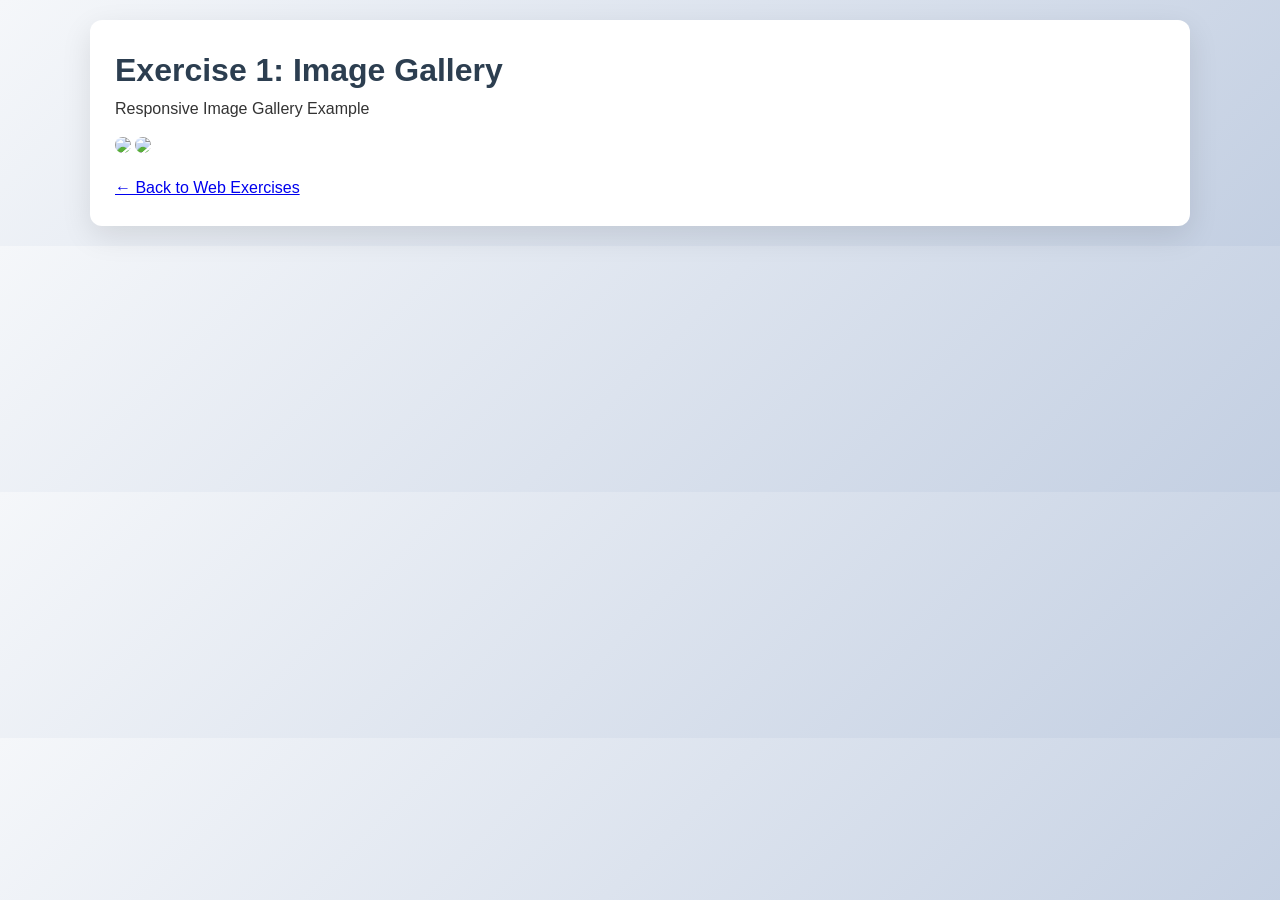
==== image.html @ 053f59c1 "Create image.html" ====
<!DOCTYPE html>
<html lang="en">
<head>
    <meta charset="UTF-8">
    <meta name="viewport" content="width=device-width, initial-scale=1.0">
    <title>1. Image Gallery</title>
    <link rel="stylesheet" href="styles.css">
</head>
<body>
    <div class="container">
        <h1>Exercise 1: Image Gallery</h1>
        <p>Responsive Image Gallery Example</p>
        <img src="https://via.placeholder.com/800x400/3498db/fff?text=Beautiful+Nature" style="width:100%;border-radius:12px;margin:15px 0;">
        <img src="https://via.placeholder.com/800x400/e74c3c/fff?text=Modern+City" style="width:100%;border-radius:12px;margin:15px 0;">
        <p><a href="workinwebprogramming.html">← Back to Web Exercises</a></p>
    </div>
</body>
</html>
---- styles.css ----
* {
    margin: 0;
    padding: 0;
    box-sizing: border-box;
}

body {
    font-family: 'Segoe UI', Tahoma, Geneva, Verdana, sans-serif;
    line-height: 1.6;
    color: #333;
    background: linear-gradient(135deg, #f5f7fa, #c3cfe2);
}

.container {
    max-width: 1100px;
    margin: 0 auto;
    padding: 25px;
    background: white;
    border-radius: 12px;
    box-shadow: 0 10px 30px rgba(0,0,0,0.1);
    margin-top: 20px;
    margin-bottom: 20px;
}

header {
    background: linear-gradient(135deg, #2c3e50, #3498db);
    color: white;
    padding: 35px 0;
    text-align: center;
    border-radius: 0 0 15px 15px;
}

nav a {
    color: white;
    text-decoration: none;
    margin: 0 18px;
    font-weight: bold;
    transition: 0.3s;
}

nav a:hover {
    color: #ffd700;
    transform: scale(1.1);
}

h1, h2 {
    color: #2c3e50;
}

.exercise-list li {
    background: white;
    margin: 18px 0;
    padding: 22px;
    border-radius: 12px;
    box-shadow: 0 5px 15px rgba(0,0,0,0.08);
    transition: 0.3s;
}

.exercise-list li:hover {
    transform: translateY(-8px);
    box-shadow: 0 15px 25px rgba(0,0,0,0.15);
}

.exercise-list a {
    color: #2980b9;
    text-decoration: none;
    font-size: 1.15em;
    font-weight: 600;
}

footer {
    background: #2c3e50;
    color: white;
    text-align: center;
    padding: 25px;
    margin-top: 40px;
    border-radius: 12px 12px 0 0;
}
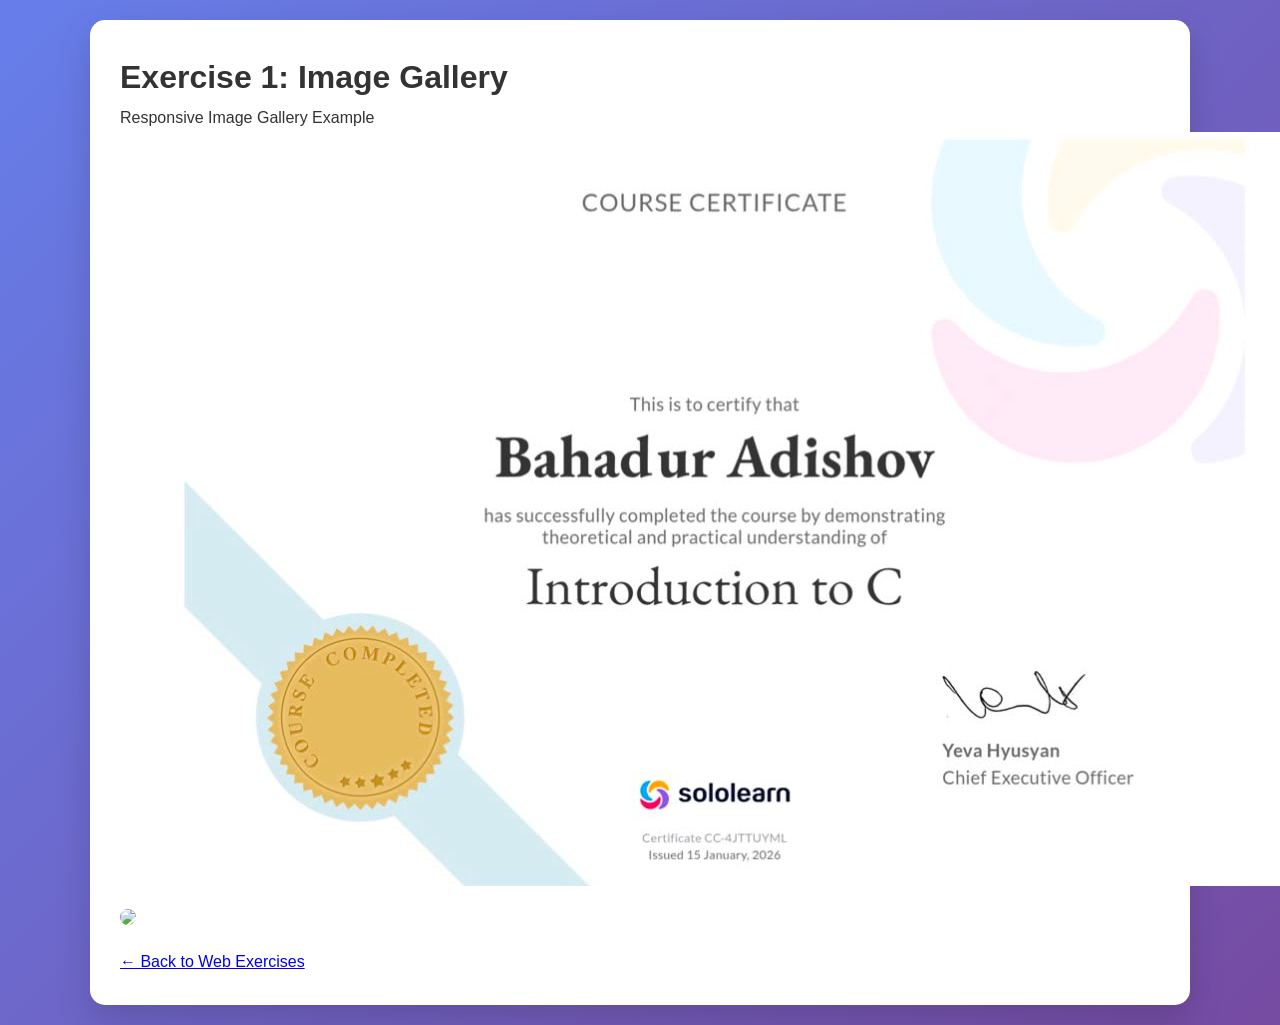
==== commit 71832a3e: "Update image.html" ====
--- a/image.html
+++ b/image.html
@@ -10,7 +10,7 @@
     <div class="container">
         <h1>Exercise 1: Image Gallery</h1>
         <p>Responsive Image Gallery Example</p>
-        <img src="https://via.placeholder.com/800x400/3498db/fff?text=Beautiful+Nature" style="width:100%;border-radius:12px;margin:15px 0;">
+        <img src="my-photo.jpg.jpeg">
         <img src="https://via.placeholder.com/800x400/e74c3c/fff?text=Modern+City" style="width:100%;border-radius:12px;margin:15px 0;">
         <p><a href="workinwebprogramming.html">← Back to Web Exercises</a></p>
     </div>
--- a/styles.css
+++ b/styles.css
@@ -6,20 +6,18 @@
 
 body {
     font-family: 'Segoe UI', Tahoma, Geneva, Verdana, sans-serif;
-    line-height: 1.6;
+    line-height: 1.7;
     color: #333;
-    background: linear-gradient(135deg, #f5f7fa, #c3cfe2);
+    background: linear-gradient(135deg, #667eea 0%, #764ba2 100%);
 }
 
 .container {
     max-width: 1100px;
-    margin: 0 auto;
-    padding: 25px;
+    margin: 20px auto;
+    padding: 30px;
     background: white;
-    border-radius: 12px;
-    box-shadow: 0 10px 30px rgba(0,0,0,0.1);
-    margin-top: 20px;
-    margin-bottom: 20px;
+    border-radius: 15px;
+    box-shadow: 0 15px 35px rgba(0,0,0,0.15);
 }
 
 header {
@@ -27,7 +25,16 @@
     color: white;
     padding: 35px 0;
     text-align: center;
-    border-radius: 0 0 15px 15px;
+    border-radius: 0 0 20px 20px;
+}
+
+header h1 {
+    margin-bottom: 12px;
+    font-size: 2.2em;
+}
+
+nav {
+    margin-top: 15px;
 }
 
 nav a {
@@ -35,44 +42,44 @@
     text-decoration: none;
     margin: 0 18px;
     font-weight: bold;
-    transition: 0.3s;
+    font-size: 1.1em;
+    padding: 8px 16px;
+    border-radius: 8px;
+    transition: all 0.3s;
+    display: inline-block;
 }
 
 nav a:hover {
+    background-color: rgba(255, 255, 255, 0.2);
     color: #ffd700;
-    transform: scale(1.1);
+    transform: translateY(-3px);
 }
 
-h1, h2 {
+/* Digər stil */
+h2 {
     color: #2c3e50;
+    margin: 35px 0 20px 0;
 }
 
 .exercise-list li {
-    background: white;
+    background: #f8f9fa;
     margin: 18px 0;
     padding: 22px;
     border-radius: 12px;
-    box-shadow: 0 5px 15px rgba(0,0,0,0.08);
+    box-shadow: 0 5px 15px rgba(0,0,0,0.1);
     transition: 0.3s;
 }
 
 .exercise-list li:hover {
     transform: translateY(-8px);
-    box-shadow: 0 15px 25px rgba(0,0,0,0.15);
-}
-
-.exercise-list a {
-    color: #2980b9;
-    text-decoration: none;
-    font-size: 1.15em;
-    font-weight: 600;
+    background: #e8f0ff;
 }
 
 footer {
     background: #2c3e50;
     color: white;
     text-align: center;
-    padding: 25px;
-    margin-top: 40px;
-    border-radius: 12px 12px 0 0;
+    padding: 30px;
+    border-radius: 15px 15px 0 0;
+    margin-top: 50px;
 }
